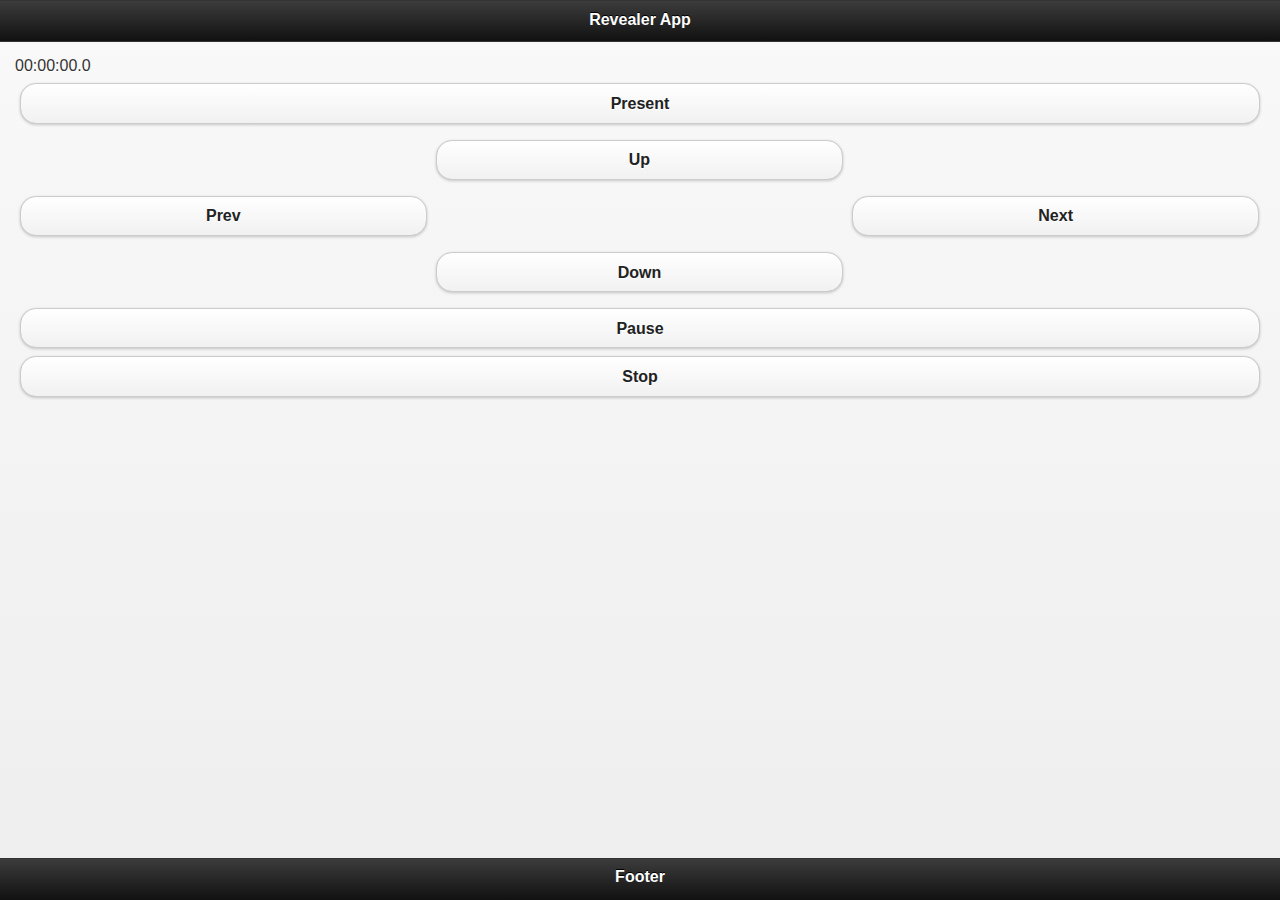
==== index.html @ fdf998c3 "Added JqueryMobile, Updated js versions, Optimized for Mobile development" ====
﻿<!DOCTYPE html>
<html lang="en">
<head>
    <title>Revealer Presentation</title>
    <meta charset="utf-8">
    <meta name="viewport" content="width=device-width, initial-scale=1">
    <!-- Further, order of scripts is essential for JQuery Mobile -->
    <!-- Load Order: JQMobile.css, JQMobile -->

    <!-- Style sheet reference for JqueryMobile -->
    <link rel="stylesheet" href="css/jquery.mobile-1.3.1.css">
    <!-- Script references -->
    <!-- Reference the jQuery library -->
    <script src="/Scripts/jquery-1.9.1.js"></script>
    <!-- Reference Jquery Mobile Library -->
    <script src="Scripts/jquery.mobile-1.3.1.js"></script>
    <!-- Reference the SignalR library -->
    <script src="/Scripts/jquery.signalR-1.0.1.js"></script>
    <!-- Reference the autogenerated SignalR hub script -->
    <script src="/signalr/hubs"></script>
    <!-- Small Javascript framework for Stopwatch -->
    <script src="Scripts/stopwatch.js"></script>
    <!--Plugins file will hold all helpers/additional plugins (like Stopwatch)-->
    <!--For development purposes not used during development-->
    <script src="Scripts/plugins.js"></script>
    <!-- Add script here --> 
    <script type="text/javascript">
        $(function () {
            
        });
        //StopWatch Listener and Handler, triggers on click:
        function updateClockDisplay(watch) {
            document.getElementById('watchdisplay').innerHTML = watch.toString() + "." + parseInt(watch.getElapsed().milliseconds / 100);
        };
        var myWatch = new Stopwatch(updateClockDisplay, 30);
    </script>
</head>
    <body>
        <!-- First page -->
		<div id="firstpage" data-role="page" >
			<!-- Start Header -->
			<header data-role="header" >
				<h1>Revealer App</h1>
			</header><!--/end-->

			<!-- Start Content -->
			<div data-role="content">
				<!-- Stopwatch containter -->
				<div>
					<span id="watchdisplay">00:00:00.0</span>
				</div> <!-- /end -->

				<!-- Presentation controllers -->
				<!--Button to start timer and presentation-->
				<div class="ui-grid-solo">
					<div class="ui-block-a">
						<input type="button" onclick="myWatch.start()" value="Present" />
					</div>
				</div> <!--/end-->
                <!-- Direction controllers (Next, Previous, Up, Down) -->
				<div class="ui-grid-b">
				  <div class="ui-block-a"></div>
				  <div class="ui-block-b"><a href="#" data-role="button">Up</a></div>
				  <div class="ui-block-c"></div>
				  <div class="ui-block-a"><a href="#" data-role="button">Prev</a></div>
				  <div class="ui-block-b"></div>
				  <div class="ui-block-c"><a href="#" data-role="button">Next</a></div>
				  <div class="ui-block-a"></div>
				  <div class="ui-block-b"><a href="#" data-role="button">Down</a></div>
				  <div class="ui-block-c"></div>
				</div> <!--/end-->

				<!-- Stopwatch controllers -->
				<div class="ui-grid-solo">
					<div class="ui-block-a">
						<input type="button" onclick="myWatch.stop()" value="Pause" />
						<input type="button" onclick="myWatch.reset()" value="Stop" />
					</div>
				</div> <!-- /end -->
                <!-- End Presentation Controllers -->

			</div>
			<!-- End Content -->

			<!-- Start Footer -->
			<footer data-role="footer" data-position="fixed">
				<h1>Footer</h1>
			</footer><!--/end-->
		</div>
        <!--End First Page-->
    </body>
</html>
<!--Here is a code block from chat app with SinglR-->
<!--       
    // Declare a proxy to reference the hub. 
    var chat = $.connection.chatHub;
    // Create a function that the hub can call to broadcast messages.
    chat.client.broadcastMessage = function (name, message) {
        // Html encode display name and message. 
        var encodedName = $('<div />').text(name).html();
        var encodedMsg = $('<div />').text(message).html();
        // Add the message to the page. 
        $('#discussion').append('<li><strong>' + encodedName
            + '</strong>:&nbsp;&nbsp;' + encodedMsg + '</li>');
    };
    // Get the user name and store it to prepend to messages.
    $('#displayname').val(prompt('Enter your name:', ''));
    // Set initial focus to message input box.  
    $('#message').focus();
    // Start the connection.
    $.connection.hub.start()
        .done(function () {
        $('#sendmessage').click(function () {
            // Call the Send method on the hub. 
            chat.server.send($('#displayname').val(), $('#message').val());
            // Clear text box and reset focus for next comment. 
            $('#message').val('').focus();
        });
    });
-->
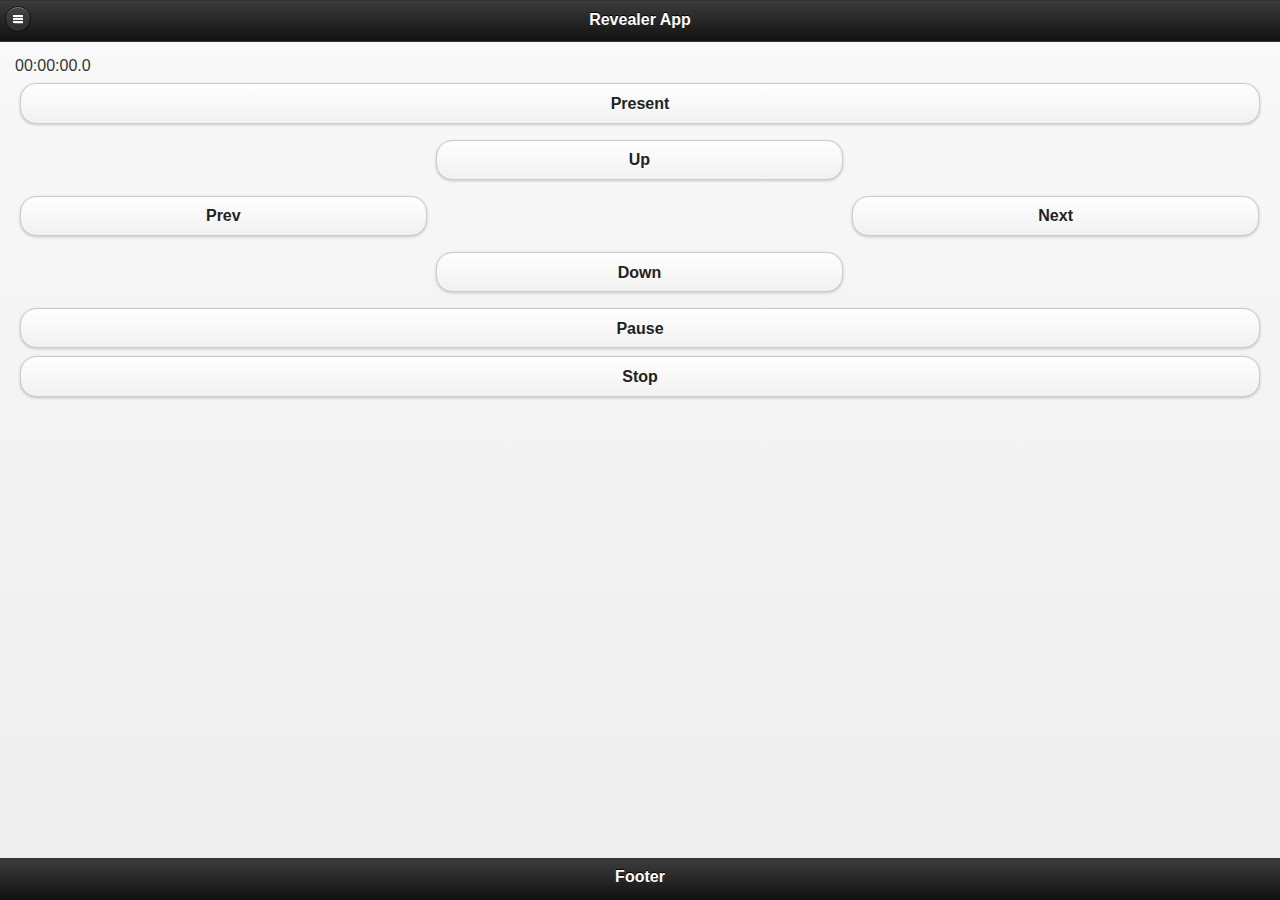
==== commit 6e7ae2af: "Added basic left panel functionality" ====
--- a/index.html
+++ b/index.html
@@ -28,7 +28,7 @@
         $(function () {
             
         });
-        //StopWatch Listener and Handler, triggers on click:
+        // StopWatch Listener and Handler, triggers on click:
         function updateClockDisplay(watch) {
             document.getElementById('watchdisplay').innerHTML = watch.toString() + "." + parseInt(watch.getElapsed().milliseconds / 100);
         };
@@ -38,25 +38,35 @@
     <body>
         <!-- First page -->
 		<div id="firstpage" data-role="page" >
+
+            <!-- Left Panel -->
+            <div data-role="panel" id="leftpanel" data-position="left" data-display="push" data-swipe-close="true" data-theme="b">
+                <div class="panel-content">
+                    <a href="#firstpage" data-rel="close" data-role="button" data-theme="c" data-icon="delete" data-inline="true">Close panel</a>
+                    
+                </div><!-- /content wrapper for padding -->
+            </div><!-- /Left Panel -->
+
 			<!-- Start Header -->
 			<header data-role="header" >
+                <a href="#leftpanel" class="ui-icon-nodisc" data-role="button" data-icon="bars" data-iconpos="notext" data-shadow="false" data-iconshadow="false" data-corners="true">Panel</a>
 				<h1>Revealer App</h1>
-			</header><!--/end-->
+			</header><!--/Header-->
 
 			<!-- Start Content -->
 			<div data-role="content">
 				<!-- Stopwatch containter -->
 				<div>
 					<span id="watchdisplay">00:00:00.0</span>
-				</div> <!-- /end -->
+				</div> <!-- /Stopwatch -->
 
 				<!-- Presentation controllers -->
-				<!--Button to start timer and presentation-->
+				<!--Present Button to start timer and presentation-->
 				<div class="ui-grid-solo">
 					<div class="ui-block-a">
 						<input type="button" onclick="myWatch.start()" value="Present" />
 					</div>
-				</div> <!--/end-->
+				</div> <!--/Present-->
                 <!-- Direction controllers (Next, Previous, Up, Down) -->
 				<div class="ui-grid-b">
 				  <div class="ui-block-a"></div>
@@ -68,7 +78,7 @@
 				  <div class="ui-block-a"></div>
 				  <div class="ui-block-b"><a href="#" data-role="button">Down</a></div>
 				  <div class="ui-block-c"></div>
-				</div> <!--/end-->
+				</div> <!--/Direction-->
 
 				<!-- Stopwatch controllers -->
 				<div class="ui-grid-solo">
@@ -76,7 +86,7 @@
 						<input type="button" onclick="myWatch.stop()" value="Pause" />
 						<input type="button" onclick="myWatch.reset()" value="Stop" />
 					</div>
-				</div> <!-- /end -->
+				</div> <!-- /Stopwatch -->
                 <!-- End Presentation Controllers -->
 
 			</div>
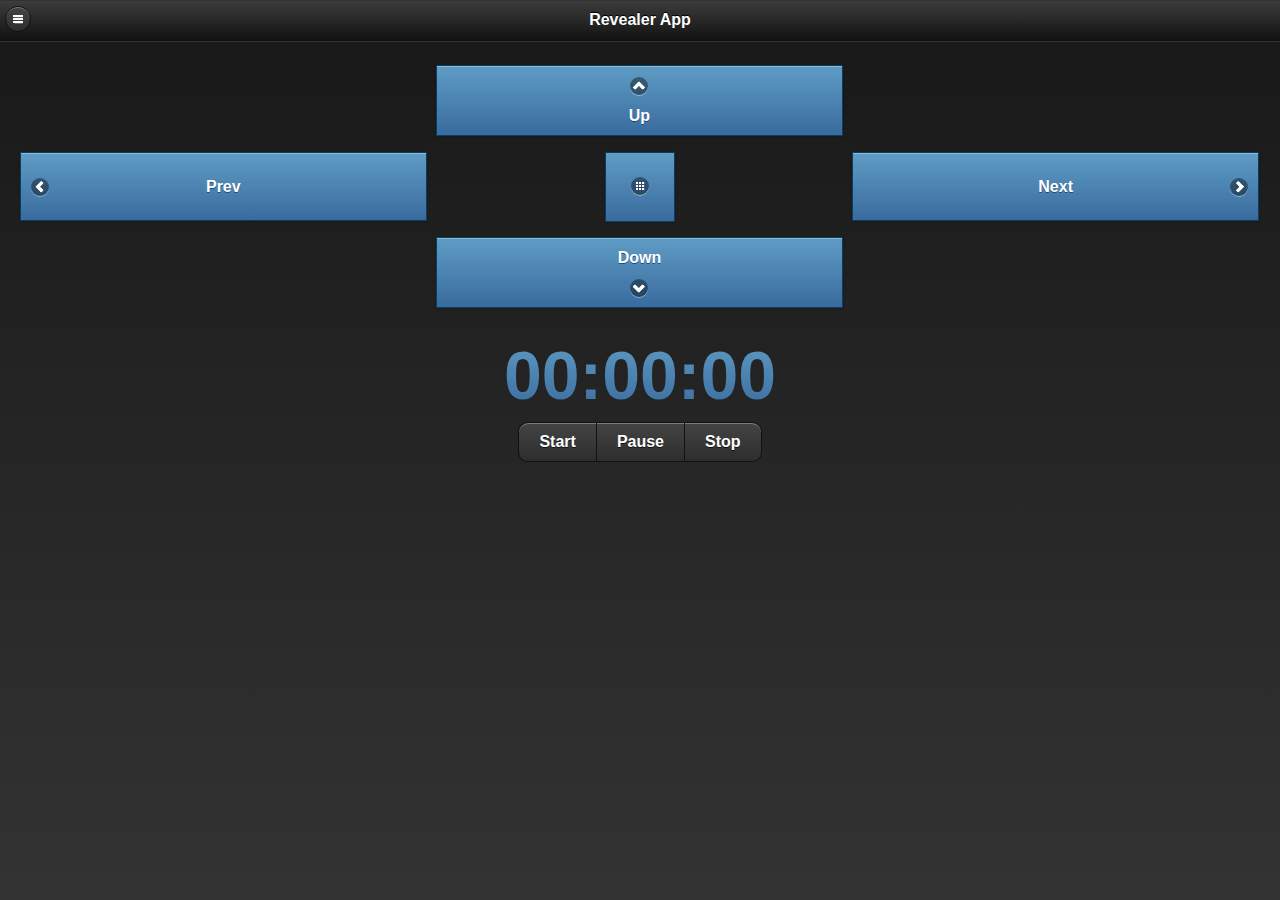
==== commit 12de7ce4: "Conflicts resolved, push fixed" ====
--- a/index.html
+++ b/index.html
@@ -1,130 +1,176 @@
-﻿<!DOCTYPE html>
-<html lang="en">
-<head>
-    <title>Revealer Presentation</title>
-    <meta charset="utf-8">
-    <meta name="viewport" content="width=device-width, initial-scale=1">
-    <!-- Further, order of scripts is essential for JQuery Mobile -->
-    <!-- Load Order: JQMobile.css, JQMobile -->
-
-    <!-- Style sheet reference for JqueryMobile -->
-    <link rel="stylesheet" href="css/jquery.mobile-1.3.1.css">
-    <!-- Script references -->
-    <!-- Reference the jQuery library -->
-    <script src="/Scripts/jquery-1.9.1.js"></script>
-    <!-- Reference Jquery Mobile Library -->
-    <script src="Scripts/jquery.mobile-1.3.1.js"></script>
-    <!-- Reference the SignalR library -->
-    <script src="/Scripts/jquery.signalR-1.0.1.js"></script>
-    <!-- Reference the autogenerated SignalR hub script -->
-    <script src="/signalr/hubs"></script>
-    <!-- Small Javascript framework for Stopwatch -->
-    <script src="Scripts/stopwatch.js"></script>
-    <!--Plugins file will hold all helpers/additional plugins (like Stopwatch)-->
-    <!--For development purposes not used during development-->
-    <script src="Scripts/plugins.js"></script>
-    <!-- Add script here --> 
-    <script type="text/javascript">
-        $(function () {
-            
-        });
-        // StopWatch Listener and Handler, triggers on click:
-        function updateClockDisplay(watch) {
-            document.getElementById('watchdisplay').innerHTML = watch.toString() + "." + parseInt(watch.getElapsed().milliseconds / 100);
-        };
-        var myWatch = new Stopwatch(updateClockDisplay, 30);
-    </script>
-</head>
-    <body>
-        <!-- First page -->
-		<div id="firstpage" data-role="page" >
-
-            <!-- Left Panel -->
-            <div data-role="panel" id="leftpanel" data-position="left" data-display="push" data-swipe-close="true" data-theme="b">
-                <div class="panel-content">
-                    <a href="#firstpage" data-rel="close" data-role="button" data-theme="c" data-icon="delete" data-inline="true">Close panel</a>
-                    
-                </div><!-- /content wrapper for padding -->
-            </div><!-- /Left Panel -->
-
-			<!-- Start Header -->
-			<header data-role="header" >
-                <a href="#leftpanel" class="ui-icon-nodisc" data-role="button" data-icon="bars" data-iconpos="notext" data-shadow="false" data-iconshadow="false" data-corners="true">Panel</a>
-				<h1>Revealer App</h1>
-			</header><!--/Header-->
-
-			<!-- Start Content -->
-			<div data-role="content">
-				<!-- Stopwatch containter -->
-				<div>
-					<span id="watchdisplay">00:00:00.0</span>
-				</div> <!-- /Stopwatch -->
-
-				<!-- Presentation controllers -->
-				<!--Present Button to start timer and presentation-->
-				<div class="ui-grid-solo">
-					<div class="ui-block-a">
-						<input type="button" onclick="myWatch.start()" value="Present" />
-					</div>
-				</div> <!--/Present-->
-                <!-- Direction controllers (Next, Previous, Up, Down) -->
-				<div class="ui-grid-b">
-				  <div class="ui-block-a"></div>
-				  <div class="ui-block-b"><a href="#" data-role="button">Up</a></div>
-				  <div class="ui-block-c"></div>
-				  <div class="ui-block-a"><a href="#" data-role="button">Prev</a></div>
-				  <div class="ui-block-b"></div>
-				  <div class="ui-block-c"><a href="#" data-role="button">Next</a></div>
-				  <div class="ui-block-a"></div>
-				  <div class="ui-block-b"><a href="#" data-role="button">Down</a></div>
-				  <div class="ui-block-c"></div>
-				</div> <!--/Direction-->
-
-				<!-- Stopwatch controllers -->
-				<div class="ui-grid-solo">
-					<div class="ui-block-a">
-						<input type="button" onclick="myWatch.stop()" value="Pause" />
-						<input type="button" onclick="myWatch.reset()" value="Stop" />
-					</div>
-				</div> <!-- /Stopwatch -->
-                <!-- End Presentation Controllers -->
-
-			</div>
-			<!-- End Content -->
-
-			<!-- Start Footer -->
-			<footer data-role="footer" data-position="fixed">
-				<h1>Footer</h1>
-			</footer><!--/end-->
-		</div>
-        <!--End First Page-->
-    </body>
-</html>
-<!--Here is a code block from chat app with SinglR-->
-<!--       
-    // Declare a proxy to reference the hub. 
-    var chat = $.connection.chatHub;
-    // Create a function that the hub can call to broadcast messages.
-    chat.client.broadcastMessage = function (name, message) {
-        // Html encode display name and message. 
-        var encodedName = $('<div />').text(name).html();
-        var encodedMsg = $('<div />').text(message).html();
-        // Add the message to the page. 
-        $('#discussion').append('<li><strong>' + encodedName
-            + '</strong>:&nbsp;&nbsp;' + encodedMsg + '</li>');
-    };
-    // Get the user name and store it to prepend to messages.
-    $('#displayname').val(prompt('Enter your name:', ''));
-    // Set initial focus to message input box.  
-    $('#message').focus();
-    // Start the connection.
-    $.connection.hub.start()
-        .done(function () {
-        $('#sendmessage').click(function () {
-            // Call the Send method on the hub. 
-            chat.server.send($('#displayname').val(), $('#message').val());
-            // Clear text box and reset focus for next comment. 
-            $('#message').val('').focus();
-        });
-    });
--->+﻿<!DOCTYPE html>
+<html lang="en">
+<head>
+    <title>Revealer Presentation</title>
+    <meta charset="utf-8">
+    <meta name="viewport" content="width=device-width, initial-scale=1">
+    <!-- iOS stuff -->
+    <meta name="apple-mobile-web-app-capable" content="yes">
+    <meta name="apple-mobile-web-app-status-bar-style" content="white">
+    <!-- Mobile IE allows us to activate ClearType technology for smoothing fonts for easy reading -->
+    <meta http-equiv="cleartype" content="on">
+    <!-- For mobile browsers that do not recognize the viewport tag -->
+    <meta name="MobileOptimized" content="320" />
+    <link rel="apple-touch-icon" href="img/touch-icon.png" />
+    <link rel="apple-touch-startup-image" href="img/splash.png" />
+
+    <!-- Further, order of scripts is essential for JQuery Mobile -->
+    <!-- Load Order: JQMobile.css, JQMobile -->
+
+    <!-- Style sheet reference for JqueryMobile -->
+    <link rel="stylesheet" href="css/jquery.mobile-1.3.1.css">
+    <link rel="stylesheet" href="css/main.css">
+    <!-- Script references -->
+    <!-- Reference the jQuery library -->
+    <script src="/Scripts/jquery-1.9.1.js"></script>
+    <!-- Reference Jquery Mobile Library -->
+    <script src="Scripts/jquery.mobile-1.3.1.js"></script>
+    <!-- Reference the SignalR library -->
+    <script src="/Scripts/jquery.signalR-1.0.1.js"></script>
+    <!-- Reference the autogenerated SignalR hub script -->
+    <script src="/signalr/hubs"></script>
+    <!-- Small Javascript framework for Stopwatch -->
+    <script src="Scripts/jquery.stopwatch.js"></script>
+    <!--Plugins file will hold all helpers/additional plugins (like Stopwatch)-->
+    <!--For development purposes not used during development-->
+    <script src="Scripts/plugins.js"></script>
+    <!-- Add script here --> 
+    <script type="text/javascript">
+        
+        $(window).on('load', function () {
+            
+            /*
+            *   SIGNALR
+            */
+            var chat = $.connection.chatHub;
+            $.connection.hub.start().done(function () {
+
+                var $btn_up = $('.btn-up');
+                var $btn_prev = $('.btn-prev');
+                var $btn_next = $('.btn-next');
+                var $btn_down = $('.btn-down');
+                var $btn_overview = $('.btn-overview');
+
+                $btn_up.on('click', function (e) {
+                    e.preventDefault();
+                    chat.server.send('up');
+                });
+
+                $btn_prev.on('click', function (e) {
+                    e.preventDefault();
+                    chat.server.send('prev');
+                });
+
+                $btn_next.on('click', function (e) {
+                    e.preventDefault();
+                    chat.server.send('next');
+                });
+
+                $btn_down.on('click', function (e) {
+                    e.preventDefault();
+                    chat.server.send('down');
+                });
+
+                $btn_overview.on('click', function (e) {
+                    e.preventDefault();
+                    chat.server.send('overview');
+                });
+
+            });
+
+
+            /*
+            *   STOPWATCH
+            */
+            $('.stopwatch h1').stopwatch();
+            $('.btn-start').on('click', function () {
+                $('.stopwatch h1').stopwatch('start');
+            });
+            $('.btn-pause').on('click', function () {
+                $('.stopwatch h1').stopwatch('toggle');
+            });
+            $('.btn-stop').on('click', function () {
+                $('.stopwatch h1').stopwatch('reset');
+                setTimeout(function () {
+                    $('.stopwatch h1').stopwatch('stop');
+                }, 900);
+            });
+
+
+        });
+
+    </script>
+</head>
+    <body>
+        <!-- First Page -->
+		<div id="firstpage" data-role="page" class="" data-theme="c">
+
+            <!-- Left Panel -->
+            <div id="leftpanel" data-role="panel" data-theme="b" data-display="reveal">
+                    <ul data-role="listview"  data-theme="d" data-divider-theme="d">
+                        <li data-role="list-divider">Configure</li>
+                        <li><a href="#server-config">Server</a></li>
+                    </ul>
+                <br />
+                    <p>Revealer ©</p>
+                    <p>Motiejus & Dmitri</p>
+            </div><!-- /Left Panel -->
+            
+			<!-- Page Header -->
+			<header data-role="header" >
+                <a href="#leftpanel" class="ui-icon-nodisc" data-icon="bars" data-iconpos="notext" data-shadow="false" data-iconshadow="false" data-corners="true" data-role="button">Panel</a>
+				<h1>Revealer App</h1>
+			</header><!--/Page Header-->
+
+			<!-- Page Content -->
+			<div data-role="content">
+
+                <!-- Direction controllers (Up, Prev, Next, Down) -->
+				<div class="ui-grid-b remote-control-ui">
+				  <div class="ui-block-a"></div>
+				  <div class="ui-block-b"><a href="#" data-role="button" data-theme="b" data-corners="false" data-icon="arrow-u" data-iconpos="top" class="btn-up">Up</a></div>
+				  <div class="ui-block-c"></div>
+				  <div class="ui-block-a"><a href="#" data-role="button" data-theme="b" data-corners="false" data-icon="arrow-l" data-iconpos="left" class="btn-prev">Prev</a></div>
+				  <div class="ui-block-b"><a href="#" data-role="button" data-theme="b" data-corners="false" data-icon="grid" data-iconpos="notext" class="btn-overview"></a></div>
+				  <div class="ui-block-c"><a href="#" data-role="button" data-theme="b" data-corners="false" data-icon="arrow-r" data-iconpos="right" class="btn-next">Next</a></div>
+				  <div class="ui-block-a"></div>
+				  <div class="ui-block-b"><a href="#" data-role="button" data-theme="b" data-corners="false" data-icon="arrow-d" data-iconpos="bottom" class="btn-down">Down</a></div>
+				  <div class="ui-block-c"></div>
+				</div> <!--/Direction controllers-->
+
+                <div class="stopwatch"><h1>00:00:00</h1></div>
+
+				<div data-role="controlgroup" data-type="horizontal" style="text-align:center">
+                    <a href="#" data-role="button" data-theme="a" data-corners="false" class="btn-start">Start</a>
+                    <a href="#" data-role="button" data-theme="a" data-corners="false" class="btn-pause">Pause</a>
+                    <a href="#" data-role="button" data-theme="a" data-corners="false" class="btn-stop">Stop</a>
+                </div>
+
+			</div><!-- /Page Content -->
+		</div>
+        <!-- /First Page -->
+
+        <!-- Server Config Page -->
+        <div id="server-config" data-role="page" class="" data-theme="c">
+
+            <!-- Left Panel -->
+            <div id="leftpanel" data-role="panel" data-theme="b" data-display="reveal">
+                    <ul data-role="listview"  data-theme="d" data-divider-theme="d">
+                        <li data-role="list-divider">Configure</li>
+                        <li><a href="#server-config">Server</a></li>
+                        <li><a href="#">Presentation</a></li>
+                    </ul>
+            </div><!-- /Left Panel -->
+
+            <!-- Page Header -->
+            <header data-role="header" >
+                <a href="#firspage" class="ui-icon-nodisc" data-icon="back" data-iconpos="notext" data-shadow="false" data-iconshadow="false" data-corners="true" data-role="button" data-rel="back">Panel</a>
+                <h1>Server Config</h1>
+            </header><!-- /Page Header -->
+            <div data-role="content">
+                <p style="color:#eee">Placeholder for configuration</p>
+            </div>
+        </div>
+        <!-- /Server Config Page -->
+    </body>
+</html>--- a/css/main.css
+++ b/css/main.css
@@ -0,0 +1,56 @@
+/*Fix for displaying shadows in left panel correctly*/
+/* Reveal menu shadow on top of the list items */
+/* General rules overriding default behaviour */
+.ui-panel-display-reveal {
+	-webkit-box-shadow: none;
+	-moz-box-shadow: none;
+	box-shadow: none;
+}
+.ui-panel-content-fixed-toolbar-position-left.ui-panel-content-fixed-toolbar-open,
+.ui-panel-content-wrap-position-left.ui-panel-content-wrap-open {
+	-webkit-box-shadow: -5px 0 5px rgba(0,0,0,.10);
+	-moz-box-shadow: -5px 0 5px rgba(0,0,0,.10);
+	box-shadow: -5px 0 5px rgba(0,0,0,.10);
+}
+/* Reveal menu shadow on top of the list items */
+/* Page Specific rules */
+#firstpage .ui-panel-display-reveal {
+    -webkit-box-shadow: none;
+    -moz-box-shadow: none; 
+    box-shadow: none;
+   }
+#firstpage .ui-panel-content-wrap-position-left {
+      -webkit-box-shadow: -5px 0px 5px rgba(0,0,0,.15); 
+      -moz-box-shadow: -5px 0px 5px rgba(0,0,0,.15);
+      box-shadow: -5px 0px 5px rgba(0,0,0,.15);
+}
+
+
+.btn-prev .ui-btn-inner, .btn-next .ui-btn-inner{ padding: 1.5em 20px; }
+.remote-control-ui { margin:0; }
+
+.ui-block-b { position:relative; }
+.btn-overview { padding:22px; position:absolute; top:0; left:50%; margin-left:-34px !important; }
+.btn-overview .ui-btn-inner { border-top:0 }
+
+.ui-body-c, .ui-overlay-c {
+border: 0;
+color: #333 /*{c-body-color}*/;
+text-shadow: 0 /*{c-body-shadow-x}*/ 1px /*{c-body-shadow-y}*/ 0 /*{c-body-shadow-radius}*/ #fff /*{c-body-shadow-color}*/;
+background: #ccc/*{c-body-background-color}*/;
+background-image: -webkit-gradient(linear, left top, left bottom, from( #181818 /*{c-body-background-start}*/), to( #333333 /*{c-body-background-end}*/));
+background-image: -webkit-linear-gradient( #181818 /*{c-body-background-start}*/, #333333 /*{c-body-background-end}*/);
+background-image: -moz-linear-gradient( #181818 /*{c-body-background-start}*/, #333333 /*{c-body-background-end}*/);
+background-image: -ms-linear-gradient( #181818 /*{c-body-background-start}*/, #333333 /*{c-body-background-end}*/);
+background-image: -o-linear-gradient( #181818 /*{c-body-background-start}*/, #333333 /*{c-body-background-end}*/);
+background-image: linear-gradient( #181818 /*{c-body-background-start}*/, #333333 /*{c-body-background-end}*/);
+}
+
+.stopwatch { text-align:center; margin-top:20px; }
+.stopwatch h1 { text-shadow: none; font-size:68px; margin:0;
+color: #396b9e;
+background: -webkit-linear-gradient(#5f9cc5, #396b9e);
+-webkit-background-clip: text;
+-webkit-text-fill-color: transparent;
+
+}